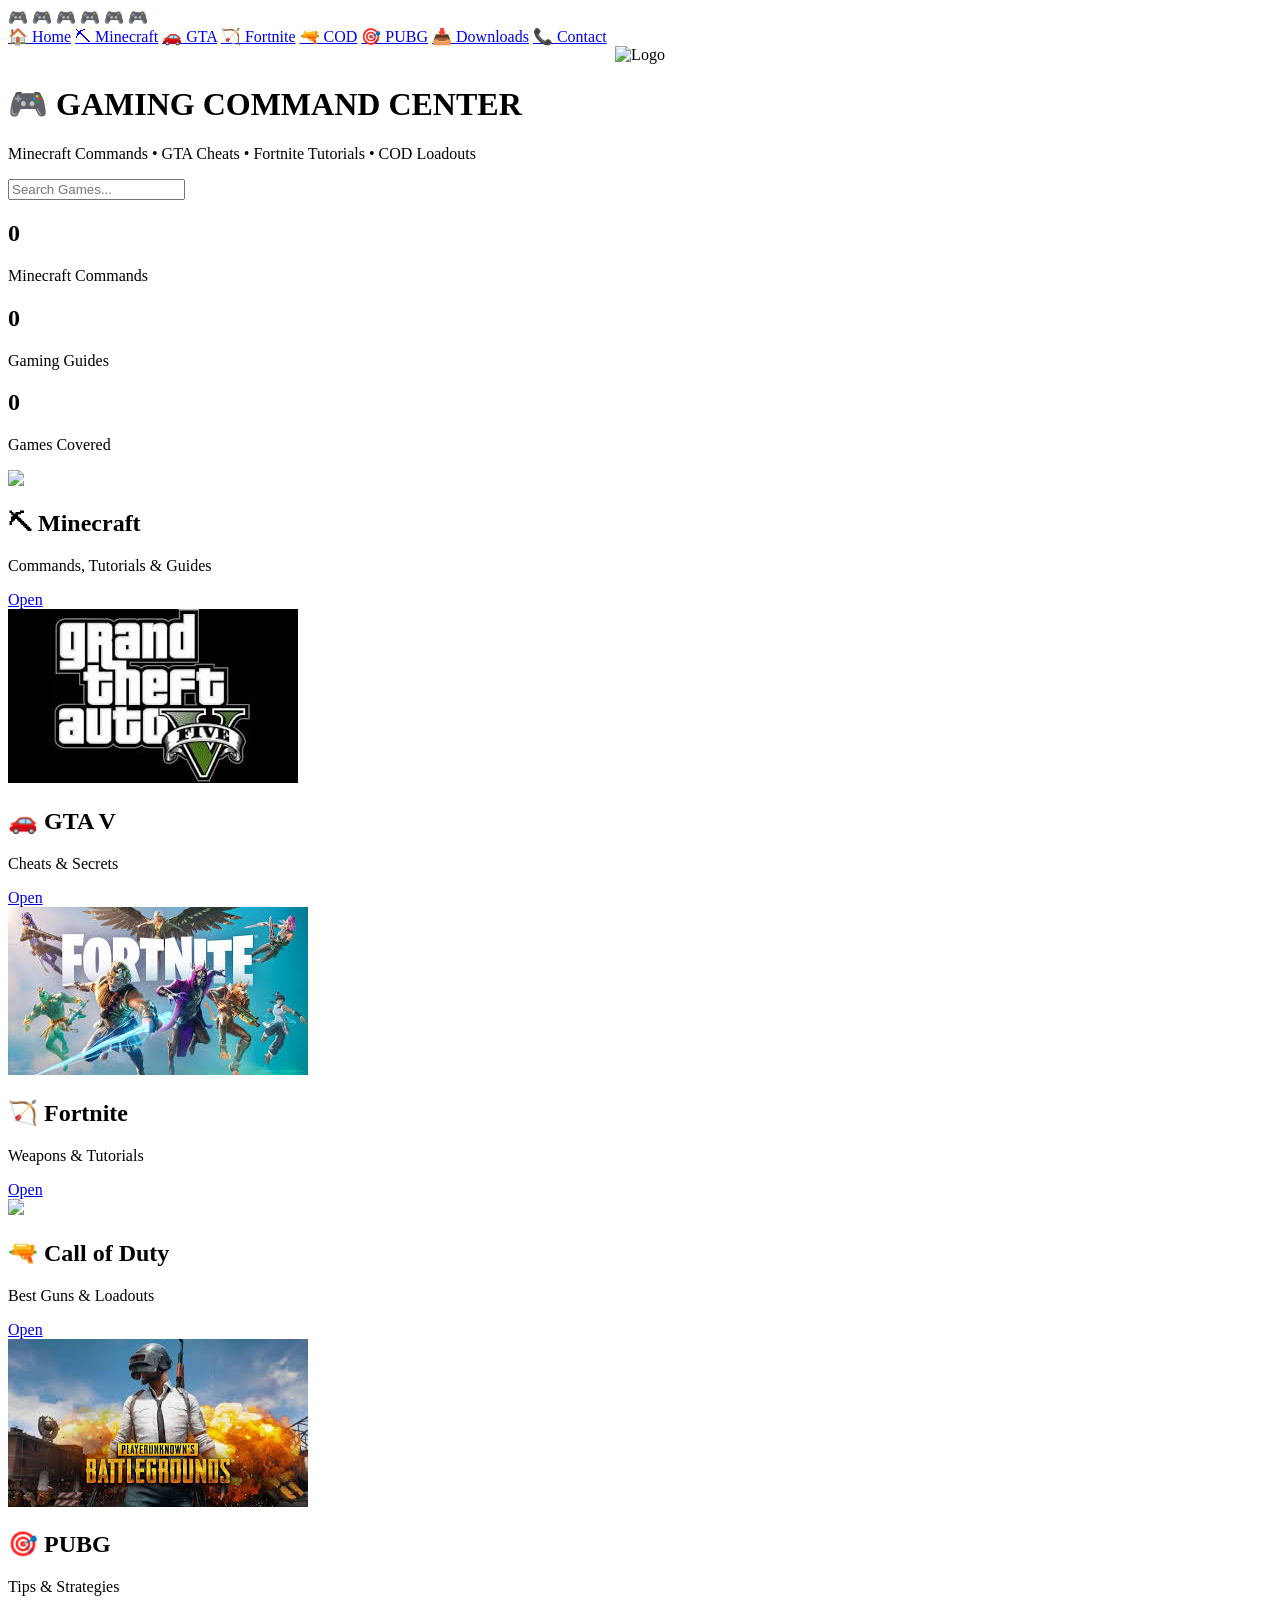
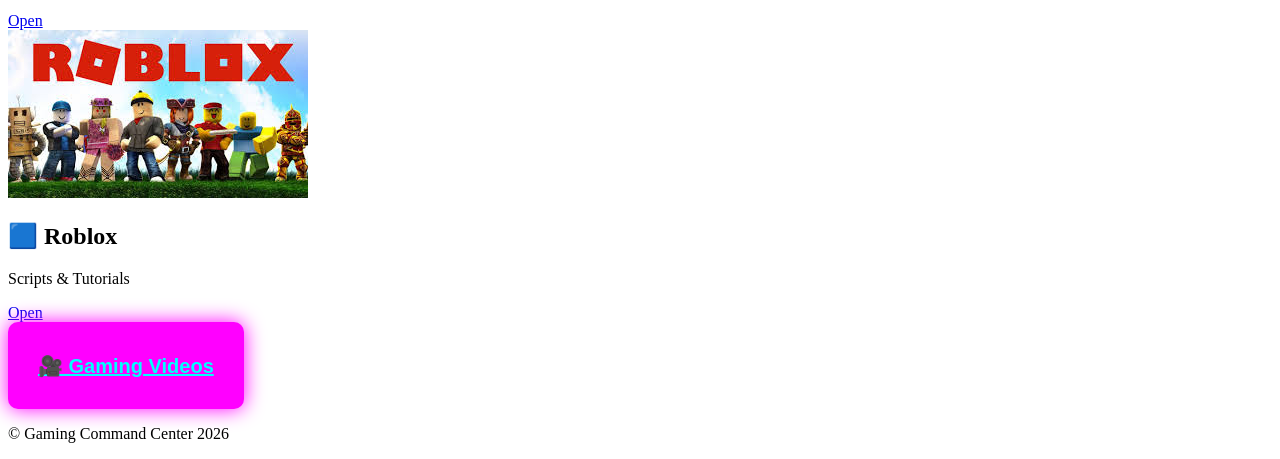
==== index.html @ 9e09913b "Create index.html" ====
<!DOCTYPE html>
<html lang="en">
<head>
<meta charset="UTF-8">
<meta name="viewport" content="width=device-width, initial-scale=1.0">
<title>Gaming Command Center</title>

<meta name="google-adsense-account" content="ca-pub-3595791569047109">
  
<!-- Google tag (gtag.js) -->
<script async src="https://www.googletagmanager.com/gtag/js?id=G-B7VQSWG04J"></script>
<script>
  window.dataLayer = window.dataLayer || [];
  function gtag(){dataLayer.push(arguments);}
  gtag('js', new Date());

  gtag('config', 'G-B7VQSWG04J');
</script>
  <link rel="icon" type="image/png" href="Minecraft Gaming Commands.png">
<link rel="stylesheet" href="style.css">
</head>

<body>

  
<div class="controllers">
<span>🎮</span>
<span>🎮</span>
<span>🎮</span>
<span>🎮</span>
<span>🎮</span>
<span>🎮</span>
</div>

<nav class="navbar">
<a href="index.html">🏠 Home</a>
<a href="minecraft.html">⛏ Minecraft</a>
<a href="gta.html">🚗 GTA</a>
<a href="fortnite.html">🏹 Fortnite</a>
<a href="cod.html">🔫 COD</a>
<a href="pubg.html">🎯 PUBG</a>
<a href="downloads.html">📥 Downloads</a>
<a href="contact.html">📞 Contact</a>
</nav>


  <div style="text-align:center;">
    <img class="logo"
         src="Minecraft Gaming Commands.png"
         alt="Logo"
         width="350"
         height="350">
</div>
  
<header class="hero">

   <h1>🎮 GAMING COMMAND CENTER</h1>
<p>Minecraft Commands • GTA Cheats • Fortnite Tutorials • COD Loadouts</p>


<input id="search" placeholder="Search Games..." onkeyup="searchGames()">
</header>

<section class="stats">

<div class="stat">
<h2 id="cmdCount">0</h2>
<p>Minecraft Commands</p>
</div>

<div class="stat">
<h2 id="guideCount">0</h2>
<p>Gaming Guides</p>
</div>

<div class="stat">
<h2 id="gameCount">0</h2>
<p>Games Covered</p>
</div>

</section>

<section class="games">

<div class="game-card">
  <img src="https://encrypted-tbn0.gstatic.com/images?q=tbn:ANd9GcTcyUZcwMk_uvsyGGYC-7DYvsBuoyd7bP0frg&s">
<h2>⛏ Minecraft</h2>
<p>Commands, Tutorials & Guides</p>
<a href="minecraft.html" class="btn">Open</a>
</div>

<div class="game-card">
  <img src="[data-uri]">
<h2>🚗 GTA V</h2>
<p>Cheats & Secrets</p>
<a href="gta.html" class="btn">Open</a>
</div>

<div class="game-card">
  <img src="[data-uri]">
<h2>🏹 Fortnite</h2>
<p>Weapons & Tutorials</p>
<a href="fortnite.html" class="btn">Open</a>
</div>

<div class="game-card">
  <img src="https://encrypted-tbn0.gstatic.com/images?q=tbn:ANd9GcTk8a2OAmDkp8v7KvrYF-RO71uc3OWyPfU6gg&s">
<h2>🔫 Call of Duty</h2>
<p>Best Guns & Loadouts</p>
<a href="cod.html" class="btn">Open</a>
</div>

<div class="game-card">
  <img src="[data-uri]">
<h2>🎯 PUBG</h2>
<p>Tips & Strategies</p>
<a href="pubg.html" class="btn">Open</a>
</div>

<div class="game-card">
  <img src="[data-uri]">
<h2>🟦 Roblox</h2>
<p>Scripts & Tutorials</p>
<a href="roblox.html" class="btn">Open</a>
</div>

</section>

<section class="videos">

  <button style="
background:#ff00ff;
color:white;
padding:15px 30px;
border:none;
border-radius:10px;
box-shadow:0 0 20px #ff00ff;
">
    
 <a href="videos.html" style="color:cyan;">
   <h1>
🎥 Gaming Videos
   </h1>
</a>

    
</button>


</section>

<footer>
<p>© Gaming Command Center 2026</p>
</footer>

<script src="script.js"></script>

</body>
</html>
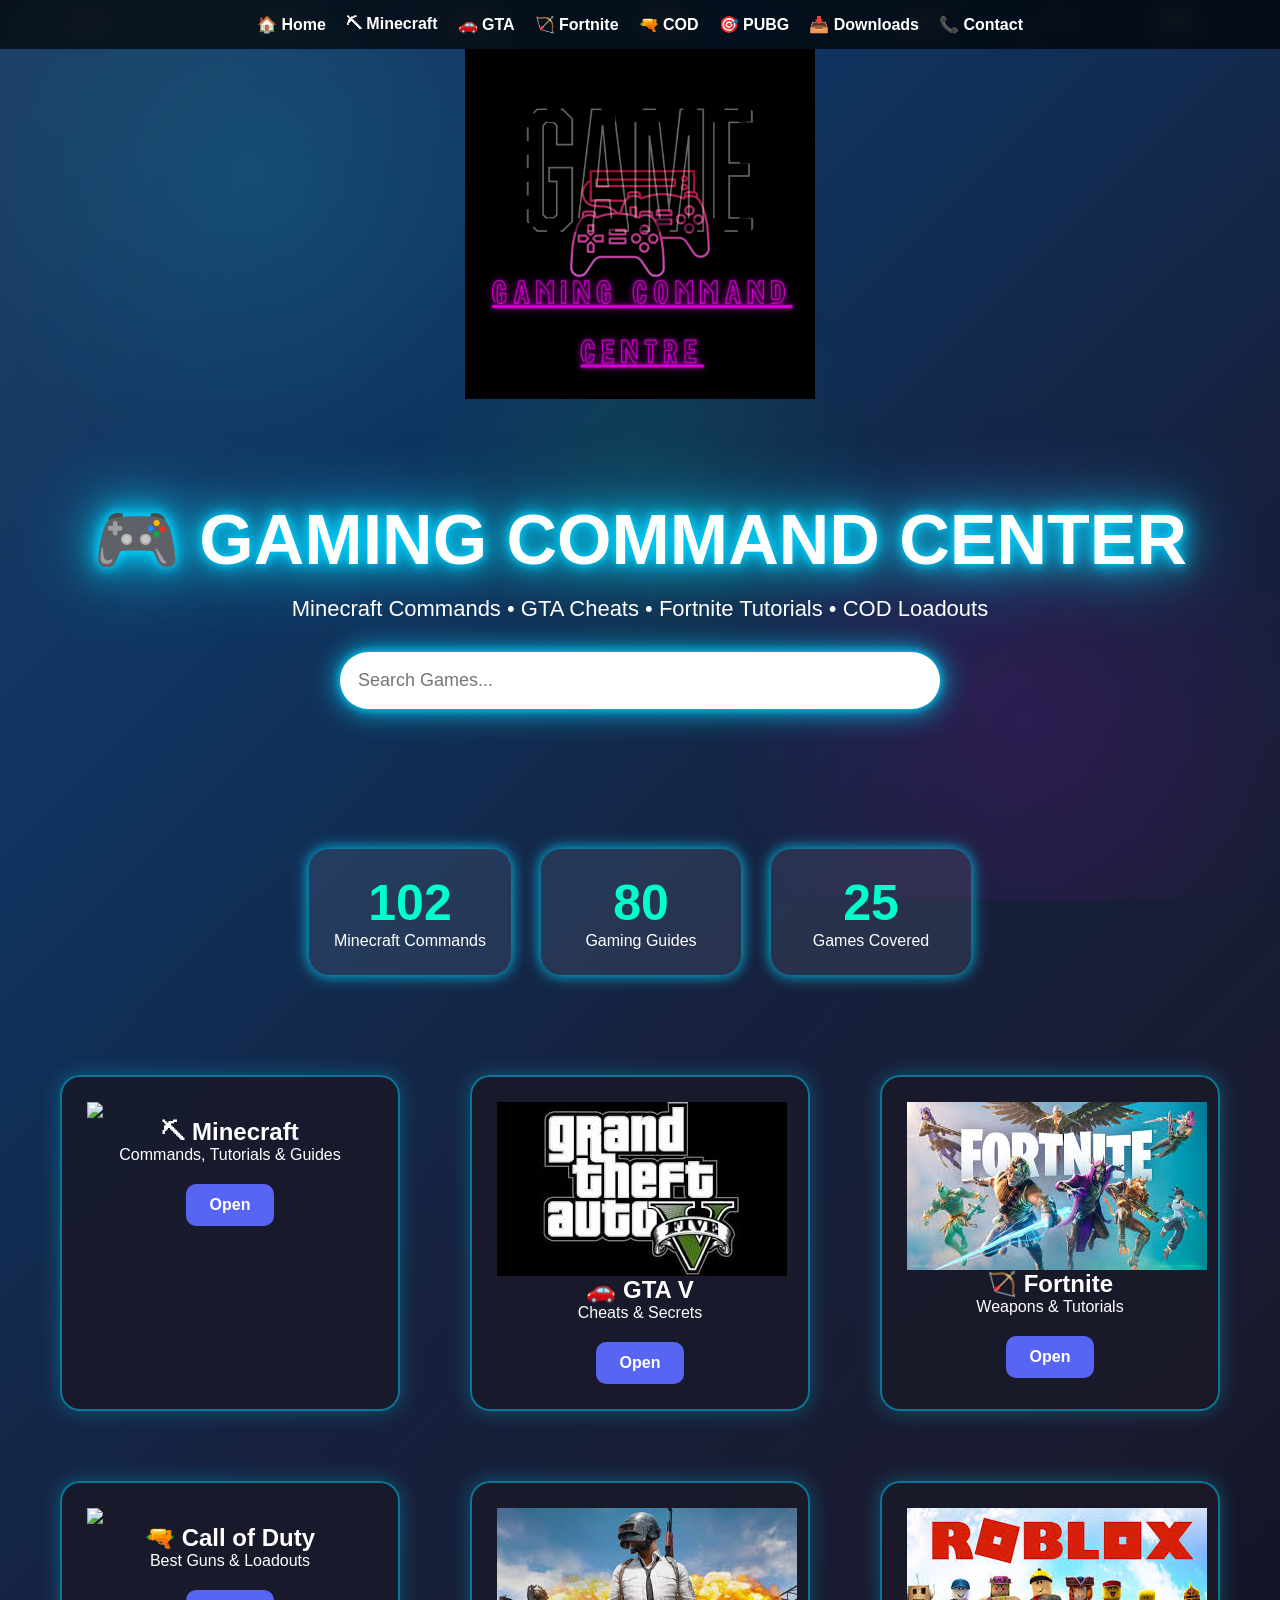
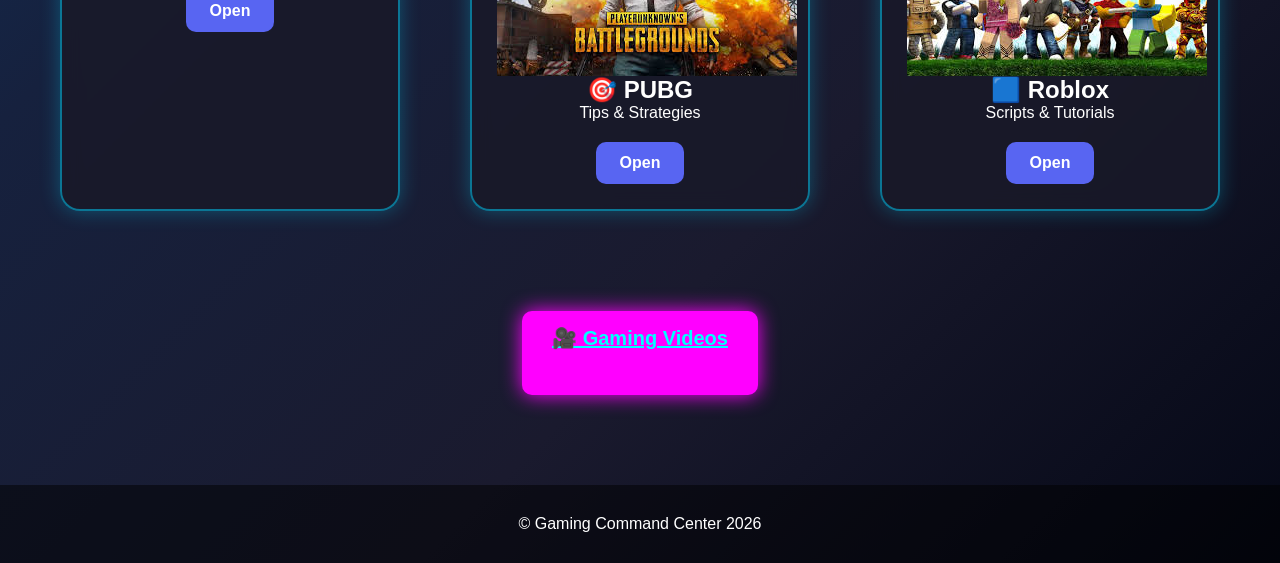
==== commit 8b98a0a4: "Update index.html" ====
--- a/index.html
+++ b/index.html
@@ -8,13 +8,13 @@
 <meta name="google-adsense-account" content="ca-pub-3595791569047109">
   
 <!-- Google tag (gtag.js) -->
-<script async src="https://www.googletagmanager.com/gtag/js?id=G-B7VQSWG04J"></script>
+<script async src="https://www.googletagmanager.com/gtag/js?id=G-QD8HGFSM2Q"></script>
 <script>
   window.dataLayer = window.dataLayer || [];
   function gtag(){dataLayer.push(arguments);}
   gtag('js', new Date());
 
-  gtag('config', 'G-B7VQSWG04J');
+  gtag('config', 'G-QD8HGFSM2Q');
 </script>
   <link rel="icon" type="image/png" href="Minecraft Gaming Commands.png">
 <link rel="stylesheet" href="style.css">
@@ -37,9 +37,9 @@
 <a href="minecraft.html">⛏ Minecraft</a>
 <a href="gta.html">🚗 GTA</a>
 <a href="fortnite.html">🏹 Fortnite</a>
-<a href="cod.html">🔫 COD</a>
+<a href="COD.html">🔫 COD</a>
 <a href="pubg.html">🎯 PUBG</a>
-<a href="downloads.html">📥 Downloads</a>
+<a href="download.html">📥 Downloads</a>
 <a href="contact.html">📞 Contact</a>
 </nav>
 
--- a/style.css
+++ b/style.css
@@ -0,0 +1,714 @@
+/* ===== GAMING COMMAND CENTER ===== */
+
+
+html, body{
+width:100%;
+overflow-x:hidden;
+}
+
+*{
+margin:0;
+padding:0;
+box-sizing:border-box;
+}
+
+body{
+font-family:Arial,sans-serif;
+color:white;
+overflow-x:hidden;
+
+background:linear-gradient(
+-45deg,
+#050816,
+#1a1a2e,
+#16213e,
+#0f3460,
+#1f4068
+);
+
+}
+
+@keyframes gradientMove{
+
+0%{
+background-position:0% 50%;
+}
+
+50%{
+background-position:100% 50%;
+}
+
+100%{
+background-position:0% 50%;
+}
+
+}
+
+@keyframes gamingBG{
+
+0%{
+background-position:0% 50%;
+}
+
+50%{
+background-position:100% 50%;
+}
+
+100%{
+background-position:0% 50%;
+}
+
+}
+
+@keyframes bgMove{
+0%{background-position:0% 50%;}
+50%{background-position:100% 50%;}
+100%{background-position:0% 50%;}
+}
+
+color:white;
+}
+);
+
+background-attachment:fixed;
+}
+
+@keyframes bgMove{
+0%{background-position:0% 50%;}
+50%{background-position:100% 50%;}
+100%{background-position:0% 50%;}
+}
+
+/* NAVBAR */
+
+.navbar{
+position:sticky;
+top:0;
+z-index:999;
+
+display:flex;
+justify-content:center;
+flex-wrap:wrap;
+gap:20px;
+
+padding:15px;
+
+background:rgba(0,0,0,.7);
+backdrop-filter:blur(10px);
+
+position:sticky;
+top:0;
+z-index:1000;
+}
+
+.navbar a{
+color:white;
+text-decoration:none;
+font-weight:bold;
+transition:.3s;
+}
+
+.navbar a:hover{
+color:#00d4ff;
+text-shadow:0 0 15px #00d4ff;
+}
+
+/* HERO */
+
+.hero{
+text-align:center;
+padding:100px 20px;
+}
+
+.hero h1{
+font-size:70px;
+
+text-shadow:
+0 0 10px #00d4ff,
+0 0 20px #00d4ff,
+0 0 40px #00d4ff,
+0 0 80px #00d4ff;
+
+animation:glow 2s infinite alternate;
+}
+
+.hero p{
+font-size:22px;
+margin-top:15px;
+margin-bottom:30px;
+}
+
+@keyframes glow{
+from{
+text-shadow:
+0 0 10px #00d4ff,
+0 0 20px #00d4ff;
+}
+
+to{
+text-shadow:
+0 0 20px #ff00ff,
+0 0 40px #ff00ff,
+0 0 80px #ff00ff;
+}
+}
+
+/* SEARCH */
+
+#search{
+width:80%;
+max-width:600px;
+
+padding:18px;
+
+border:none;
+border-radius:50px;
+
+font-size:18px;
+
+outline:none;
+
+box-shadow:
+0 0 10px #00d4ff,
+0 0 30px #00d4ff;
+}
+
+/* STATS */
+
+.stats{
+display:flex;
+justify-content:center;
+flex-wrap:wrap;
+gap:30px;
+
+padding:40px;
+}
+
+.stat{
+background:rgba(255,255,255,.08);
+padding:25px;
+border-radius:20px;
+
+min-width:200px;
+
+text-align:center;
+
+box-shadow:
+0 0 15px #00d4ff;
+}
+
+.stat h2{
+font-size:50px;
+color:#00ffcc;
+}
+
+/* GAME GRID */
+
+.games{
+display:grid;
+grid-template-columns:repeat(auto-fit,minmax(280px,1fr));
+gap:30px;
+
+padding:40px;
+}
+
+/* CARDS */
+
+.card,
+.game-card{
+
+background:
+rgba(25,25,40,0.85);
+
+backdrop-filter:blur(10px);
+
+border:
+2px solid rgba(0,212,255,0.5);
+
+border-radius:20px;
+
+padding:25px;
+
+margin:20px;
+
+text-align:center;
+
+box-shadow:
+0 0 20px rgba(0,212,255,.3);
+
+transition:.4s;
+
+}
+
+.card:hover,
+.game-card:hover{
+
+transform:
+translateY(-10px);
+
+border-color:
+#ff00ff;
+
+box-shadow:
+0 0 30px rgba(255,0,255,.6);
+
+  box-sizing:border-box;
+overflow:hidden;
+
+}
+
+/* BUTTONS */
+
+.btn{
+display:inline-block;
+
+margin-top:20px;
+
+padding:12px 24px;
+
+background:#5865F2;
+
+color:white;
+
+text-decoration:none;
+
+border-radius:10px;
+
+font-weight:bold;
+
+transition:0.3s;
+}
+
+.btn:hover{
+background:#4752C4;
+transform:scale(1.05);
+}
+
+/* VIDEOS */
+
+.videos{
+padding:40px;
+text-align:center;
+}
+
+.videos h1{
+margin-bottom:30px;
+}
+
+/* FOOTER */
+
+footer{
+text-align:center;
+padding:30px;
+background:rgba(0,0,0,.5);
+margin-top:50px;
+}
+
+/* FALLING CONTROLLERS */
+
+.controllers{
+position:fixed;
+top:0;
+left:0;
+width:100%;
+height:100%;
+overflow:hidden;
+pointer-events:none;
+z-index:-1;
+}
+
+.controllers span{
+position:absolute;
+font-size:40px;
+animation:fall linear infinite;
+opacity:.35;
+}
+
+.controllers span:nth-child(1){
+left:5%;
+animation-duration:8s;
+}
+
+.controllers span:nth-child(2){
+left:20%;
+animation-duration:12s;
+}
+
+.controllers span:nth-child(3){
+left:35%;
+animation-duration:10s;
+}
+
+.controllers span:nth-child(4){
+left:50%;
+animation-duration:14s;
+}
+
+.controllers span:nth-child(5){
+left:70%;
+animation-duration:9s;
+}
+
+.controllers span:nth-child(6){
+left:90%;
+animation-duration:11s;
+}
+
+@keyframes fall{
+0%{
+transform:translateY(-100px) rotate(0deg);
+}
+100%{
+transform:translateY(120vh) rotate(360deg);
+}
+}
+
+/* MOBILE */
+
+@media(max-width:768px){
+
+.hero h1{
+font-size:40px;
+}
+
+.navbar{
+gap:10px;
+}
+
+#search{
+width:95%;
+}
+
+}
+#moreBtn{
+display:block;
+margin:30px auto;
+font-size:20px;
+}
+
+#moreCommands{
+display:grid;
+grid-template-columns:repeat(auto-fit,minmax(280px,1fr));
+gap:30px;
+padding:40px;
+}
+
+#moreCommands{
+display:none;
+}
+
+#moreGTA{
+display:none;
+}
+
+#gtaBtn{
+display:block;
+margin:30px auto;
+font-size:20px;
+}
+
+#moreGTA{
+display:none;
+}
+
+
+#moreFortnite{
+display:none;
+}
+
+#gtaBtn,
+#fortniteBtn,
+#moreBtn{
+display:block;
+margin:40px auto;
+padding:15px 35px;
+font-size:20px;
+font-weight:bold;
+background:linear-gradient(45deg,#00ff88,#00d4ff);
+color:white;
+border:none;
+border-radius:12px;
+cursor:pointer;
+box-shadow:0 0 15px #00ff88;
+transition:0.3s;
+}
+
+#gtaBtn,
+#fortniteBtn,
+#moreBtn{
+display:block !important;
+width:300px;
+margin:40px auto !important;
+text-align:center;
+}
+
+.downloads-grid{
+display:grid;
+grid-template-columns:repeat(auto-fit,minmax(320px,1fr));
+gap:25px;
+padding:30px;
+}
+
+.card{
+background:rgba(0,0,0,.5);
+border:2px solid #00d4ff;
+border-radius:20px;
+padding:20px;
+text-align:center;
+box-shadow:0 0 20px #00d4ff;
+}
+
+@media(max-width:768px){
+
+.hero h1{
+color:#00d4ff;
+
+text-shadow:
+0 0 10px #00d4ff,
+0 0 20px #00d4ff,
+0 0 40px #7c3aed;
+
+font-size:60px;
+}
+
+.navbar{
+background:rgba(0,0,0,.8);
+
+backdrop-filter:blur(10px);
+
+border-bottom:
+2px solid #00d4ff;
+}
+
+.games{
+grid-template-columns:1fr;
+}
+
+.card{
+margin:10px;
+}
+
+#search{
+width:95%;
+}
+
+}
+
+body::before{
+content:"";
+position:fixed;
+top:0;
+left:0;
+width:100%;
+height:100%;
+
+background:
+radial-gradient(
+circle at top left,
+rgba(0,212,255,.12),
+transparent 40%
+),
+
+radial-gradient(
+circle at bottom right,
+rgba(168,85,247,.12),
+transparent 40%
+);
+
+pointer-events:none;
+z-index:-1;
+}
+
+body::before{
+content:"";
+position:fixed;
+top:0;
+left:0;
+width:100%;
+height:100%;
+
+background:
+radial-gradient(circle at 20% 20%,
+rgba(0,255,255,.08),
+transparent 30%),
+
+radial-gradient(circle at 80% 80%,
+rgba(255,0,255,.08),
+transparent 30%),
+
+radial-gradient(circle at 50% 50%,
+rgba(0,255,100,.05),
+transparent 35%);
+
+pointer-events:none;
+z-index:-1;
+}
+
+body::before{
+content:"";
+
+position:fixed;
+
+top:0;
+left:0;
+
+width:100%;
+height:100%;
+
+background:
+
+radial-gradient(
+circle at 20% 20%,
+rgba(0,255,255,.10),
+transparent 25%
+),
+
+radial-gradient(
+circle at 80% 80%,
+rgba(255,0,255,.10),
+transparent 25%
+),
+
+radial-gradient(
+circle at 50% 50%,
+rgba(0,255,100,.08),
+transparent 30%
+);
+
+animation:
+lightsMove 12s infinite alternate;
+
+pointer-events:none;
+
+z-index:-1;
+}
+
+@keyframes lightsMove{
+
+from{
+transform:translate(0,0);
+}
+
+to{
+transform:translate(50px,-50px);
+}
+
+}
+
+
+img{
+display:block;
+}
+
+.logo{
+display:block;
+}
+
+img{
+display:block;
+margin-left:auto;
+margin-right:auto;
+}
+
+#moreCOD{
+display:none;
+}
+
+#codBtn{
+display:block;
+margin:40px auto;
+padding:15px 35px;
+font-size:20px;
+font-weight:bold;
+
+background:linear-gradient(
+45deg,
+#00d4ff,
+#7c3aed
+);
+
+color:white;
+border:none;
+border-radius:12px;
+cursor:pointer;
+
+box-shadow:
+0 0 15px #00d4ff,
+0 0 30px #7c3aed;
+
+transition:.3s;
+}
+
+#codBtn:hover{
+transform:scale(1.08);
+
+box-shadow:
+0 0 25px #00d4ff,
+0 0 50px #7c3aed;
+}
+
+
+
+#morePUBG{
+display:none;
+}
+
+.pubg-btn{
+display:block;
+margin:40px auto;
+padding:16px 35px;
+
+background:linear-gradient(
+45deg,
+#ff9800,
+#ff3d00,
+#ff9800
+);
+
+background-size:200% 200%;
+
+color:white;
+font-size:20px;
+font-weight:bold;
+
+border:none;
+border-radius:50px;
+
+cursor:pointer;
+
+box-shadow:
+0 0 15px #ff9800,
+0 0 30px #ff3d00;
+
+animation:
+buttonGlow 3s linear infinite;
+
+transition:.3s;
+}
+
+.pubg-btn:hover{
+transform:scale(1.1);
+
+box-shadow:
+0 0 25px #ff9800,
+0 0 50px #ff3d00;
+}
+
+@keyframes buttonGlow{
+
+0%{
+background-position:0% 50%;
+}
+
+50%{
+background-position:100% 50%;
+}
+
+100%{
+background-position:0% 50%;
+}
+
+}
+#morePUBG{
+display:none;
+}
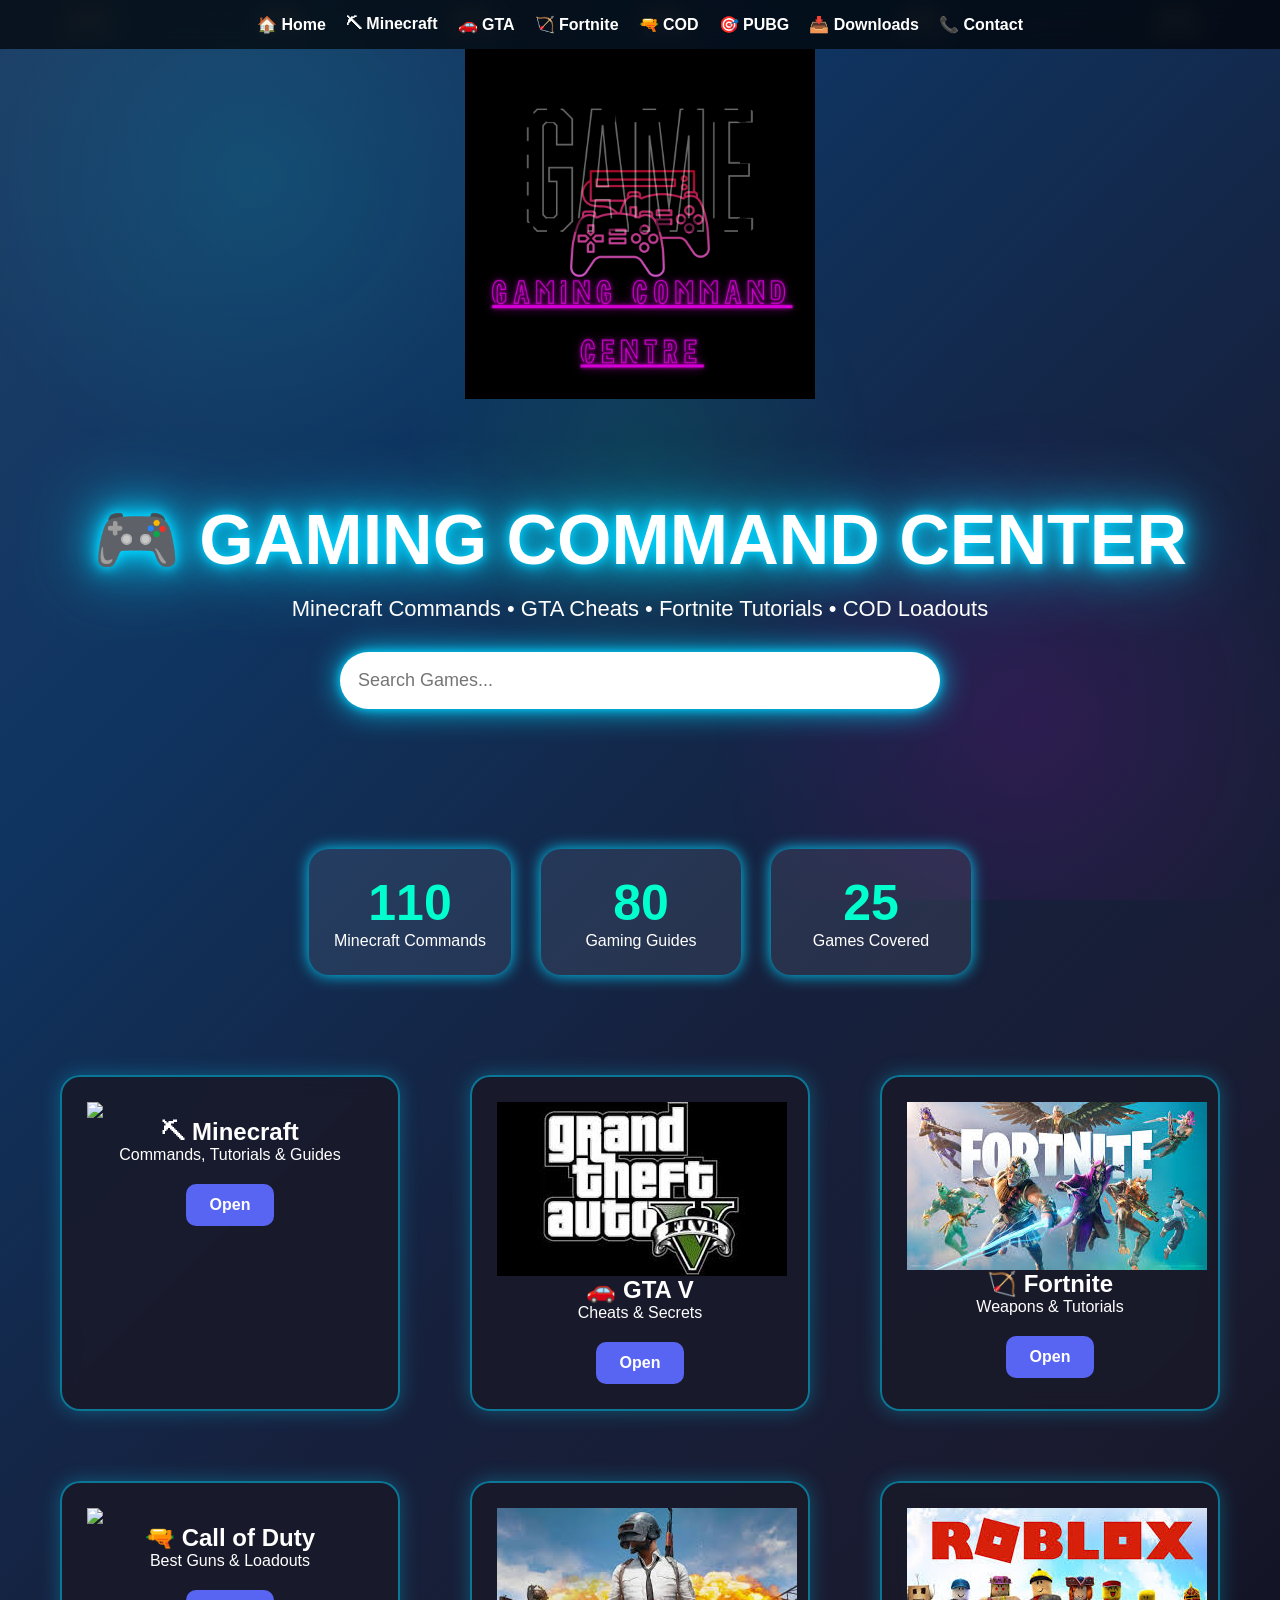
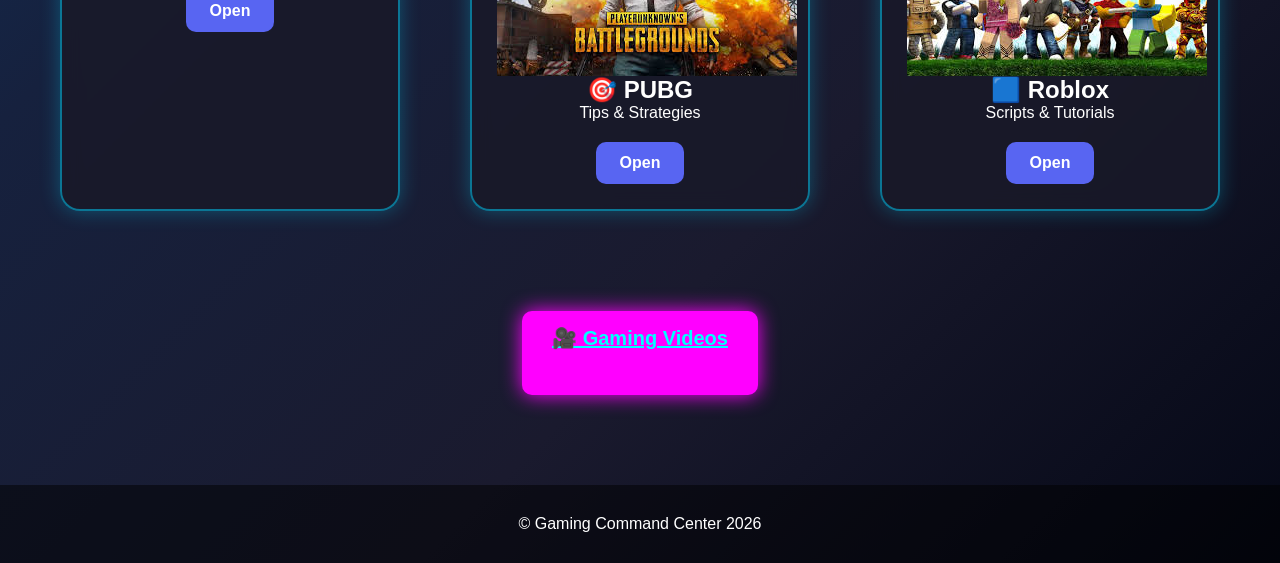
==== commit 09bc8db5: "Update index.html" ====
--- a/index.html
+++ b/index.html
@@ -5,7 +5,8 @@
 <meta name="viewport" content="width=device-width, initial-scale=1.0">
 <title>Gaming Command Center</title>
 
-<meta name="google-adsense-account" content="ca-pub-3595791569047109">
+<script async src="https://pagead2.googlesyndication.com/pagead/js/adsbygoogle.js?client=ca-pub-3595791569047109"
+     crossorigin="anonymous"></script>
   
 <!-- Google tag (gtag.js) -->
 <script async src="https://www.googletagmanager.com/gtag/js?id=G-QD8HGFSM2Q"></script>
@@ -39,7 +40,7 @@
 <a href="fortnite.html">🏹 Fortnite</a>
 <a href="COD.html">🔫 COD</a>
 <a href="pubg.html">🎯 PUBG</a>
-<a href="download.html">📥 Downloads</a>
+<a href="downloads.html">📥 Downloads</a>
 <a href="contact.html">📞 Contact</a>
 </nav>
 
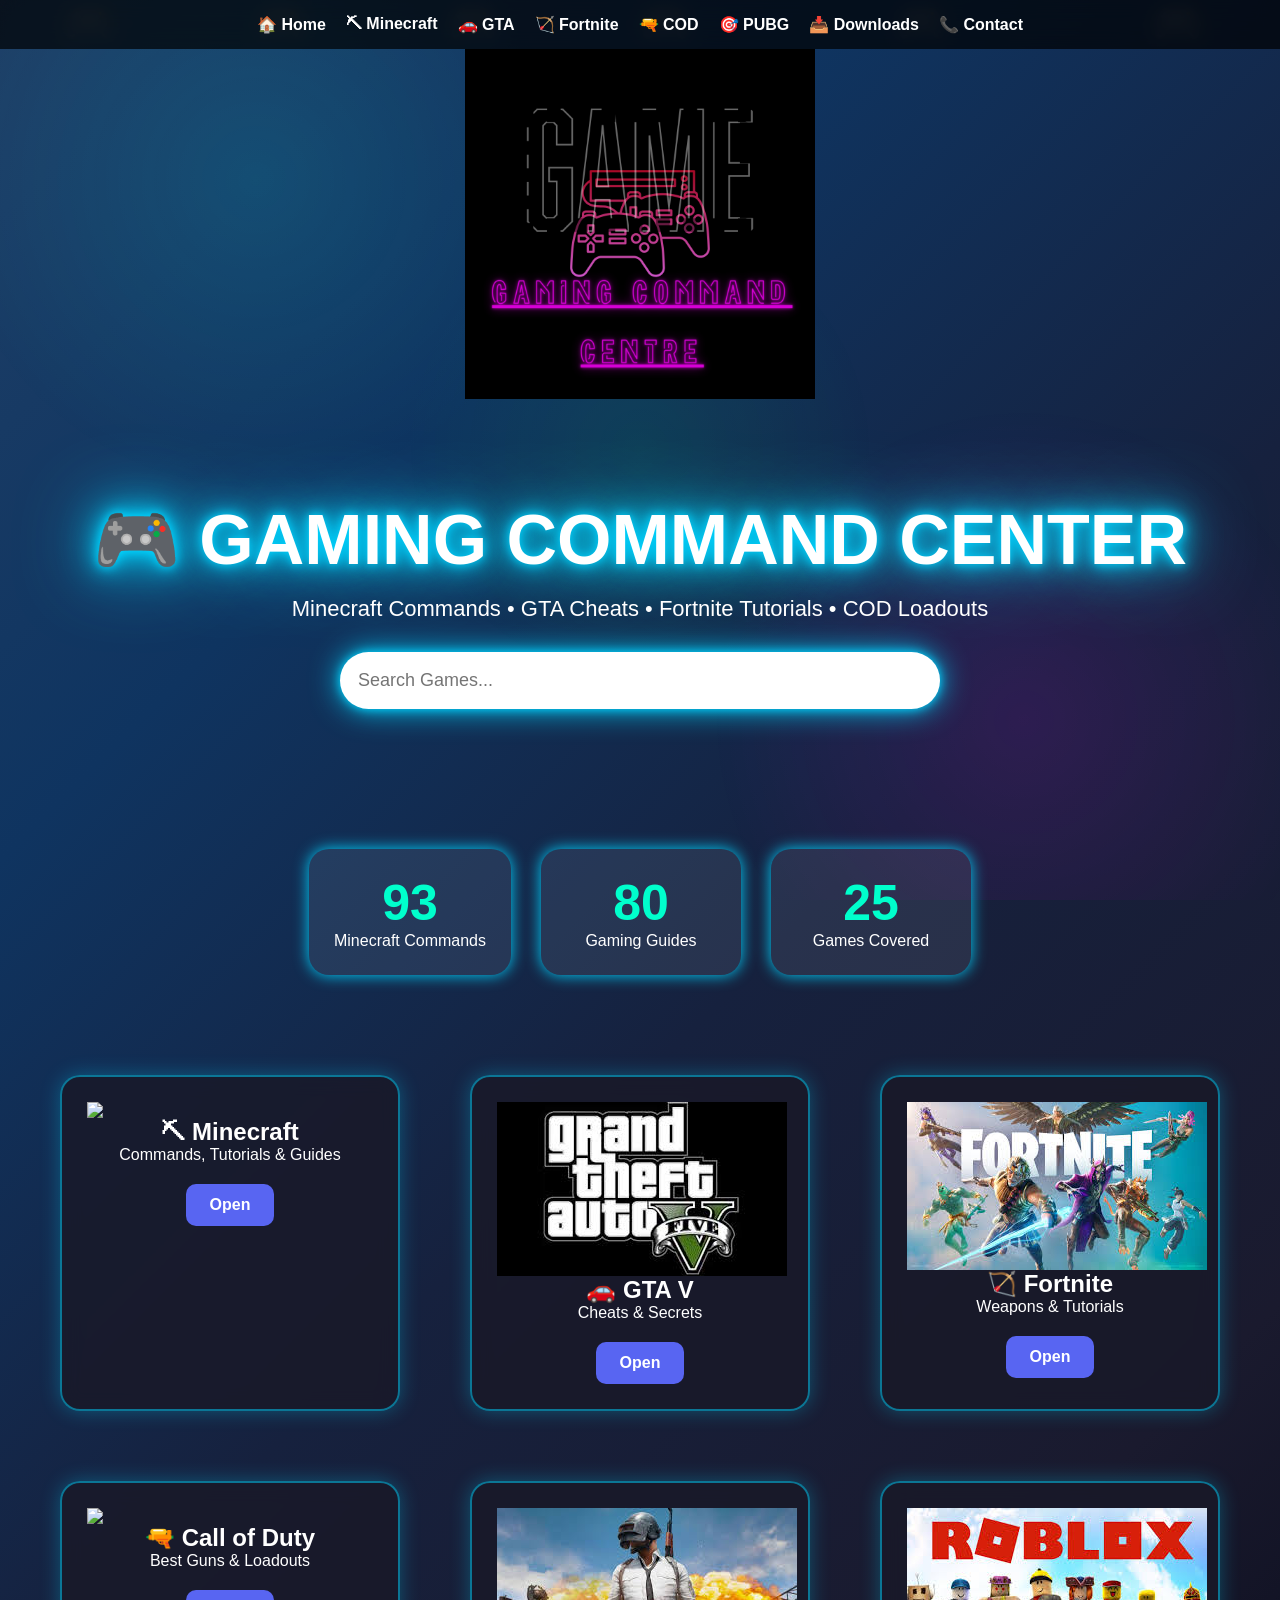
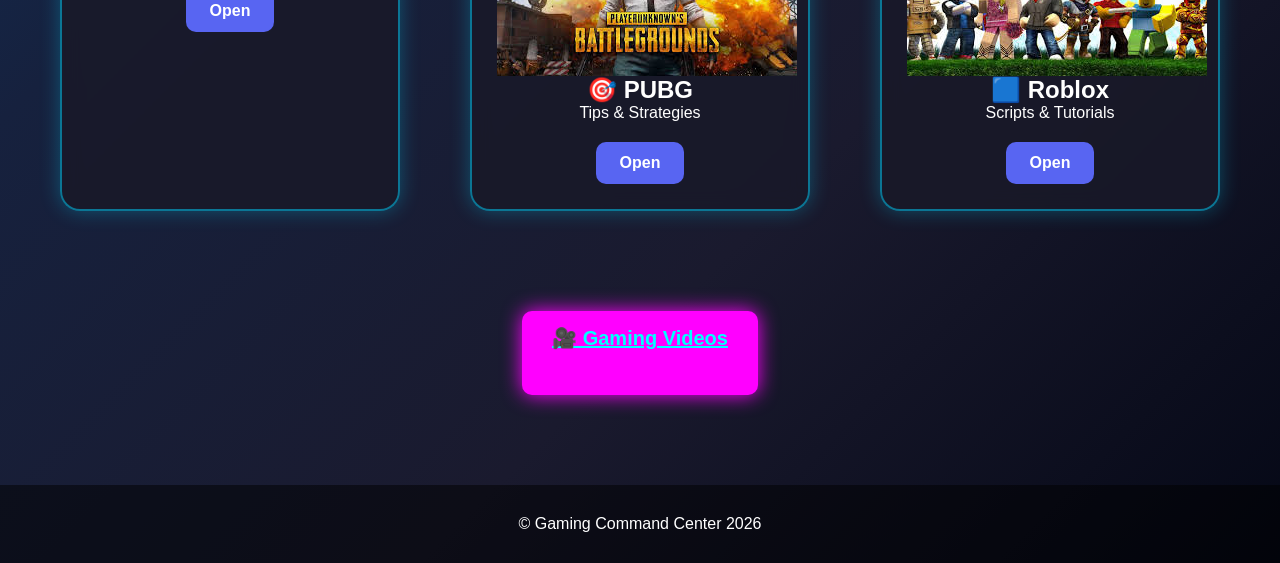
==== commit a8e3933d: "Update index.html" ====
--- a/index.html
+++ b/index.html
@@ -38,7 +38,7 @@
 <a href="minecraft.html">⛏ Minecraft</a>
 <a href="gta.html">🚗 GTA</a>
 <a href="fortnite.html">🏹 Fortnite</a>
-<a href="COD.html">🔫 COD</a>
+<a href="cod.html">🔫 COD</a>
 <a href="pubg.html">🎯 PUBG</a>
 <a href="downloads.html">📥 Downloads</a>
 <a href="contact.html">📞 Contact</a>
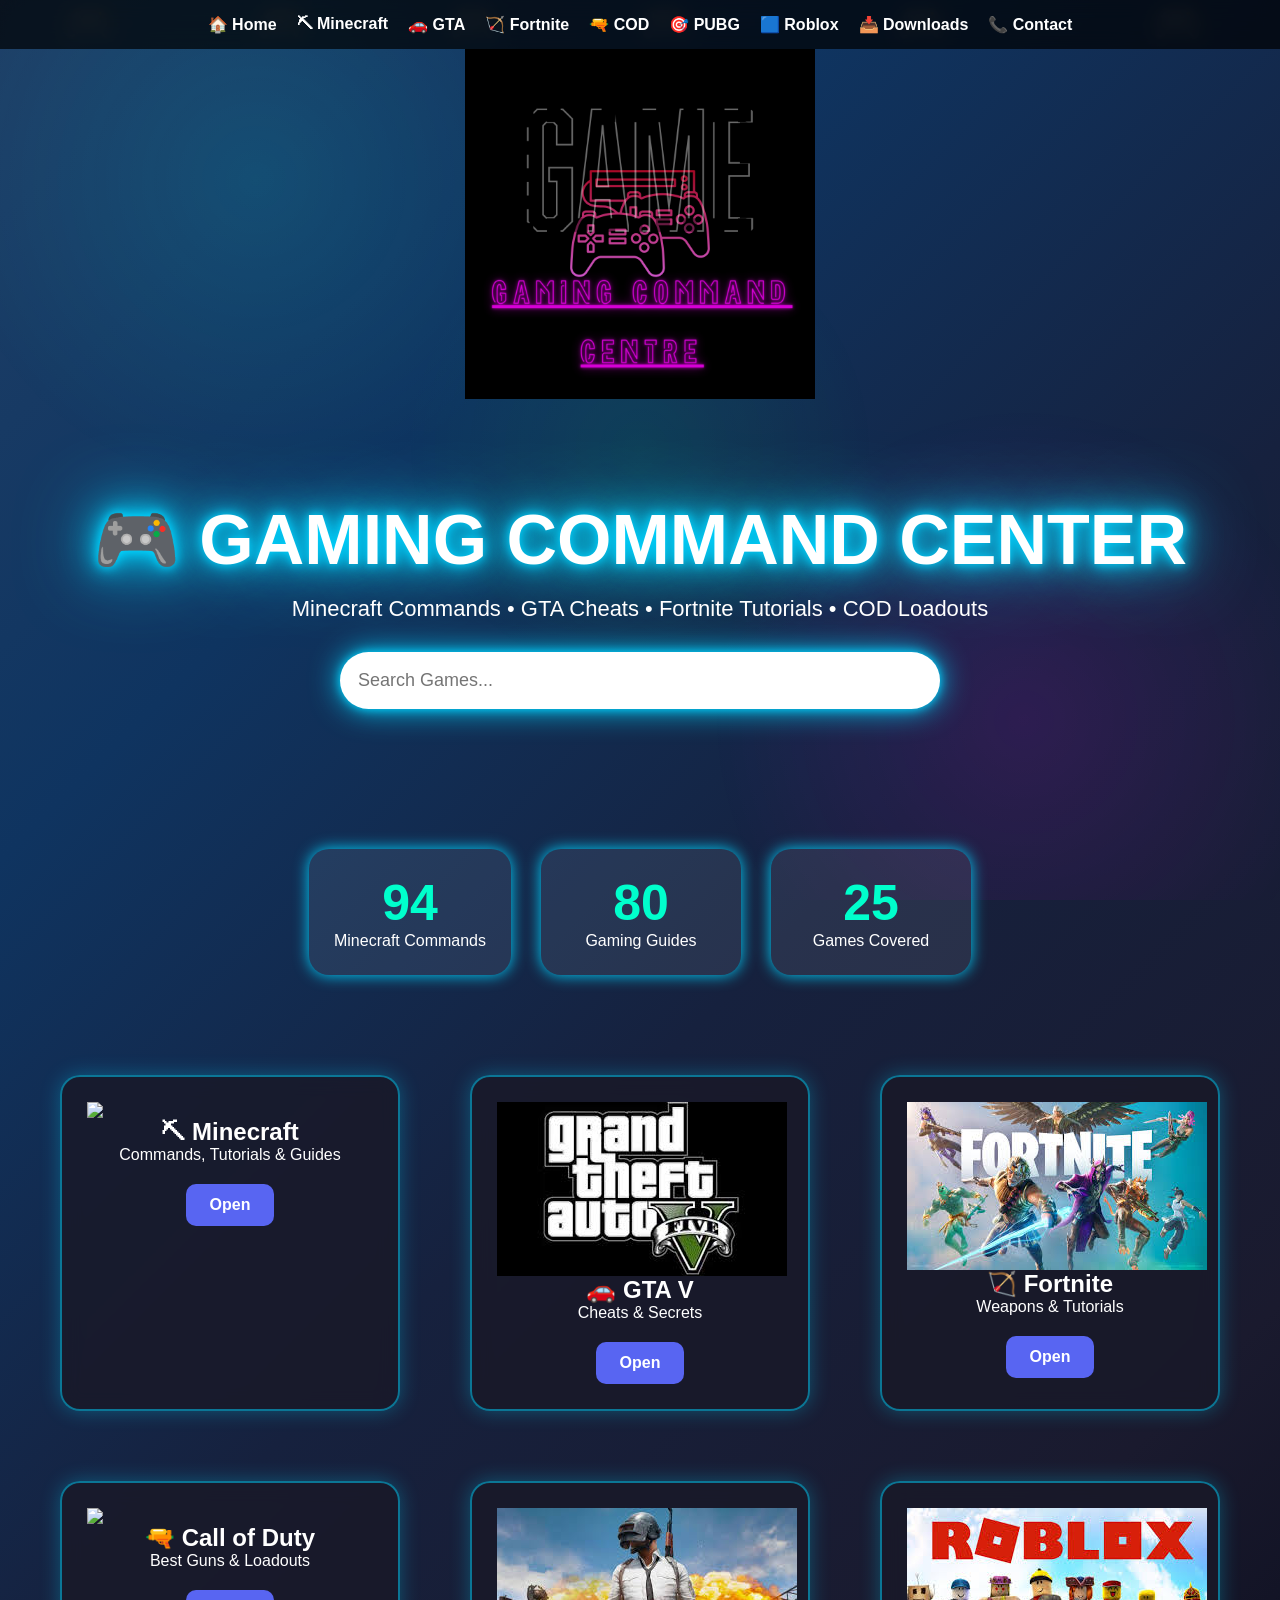
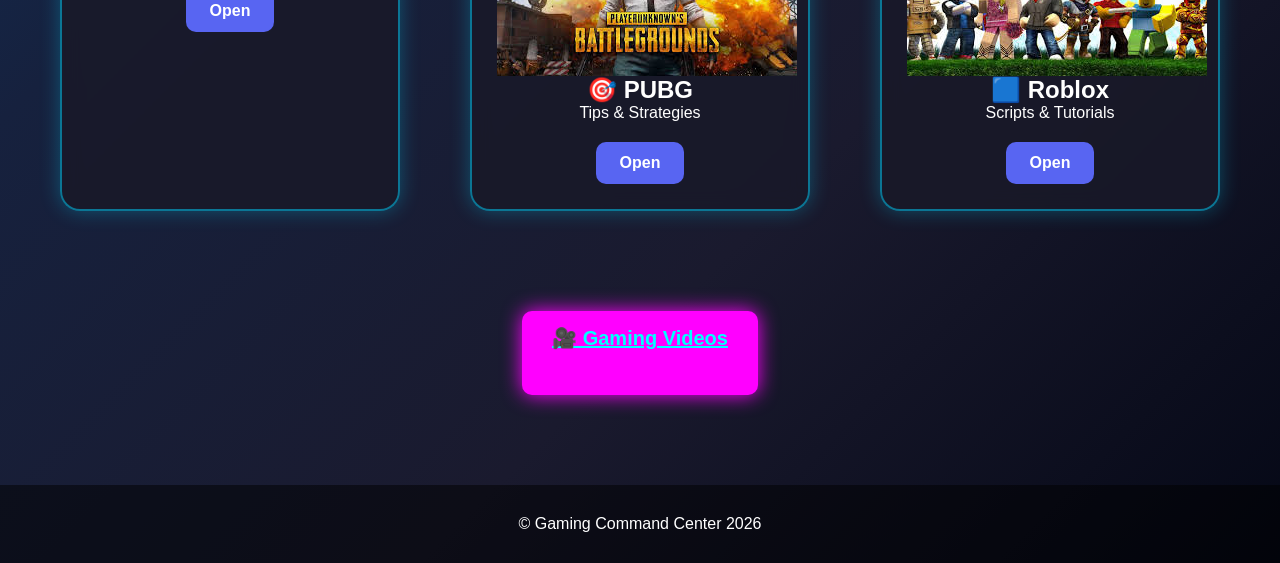
==== commit 15425c6f: "Update index.html" ====
--- a/index.html
+++ b/index.html
@@ -40,6 +40,7 @@
 <a href="fortnite.html">🏹 Fortnite</a>
 <a href="cod.html">🔫 COD</a>
 <a href="pubg.html">🎯 PUBG</a>
+<a href="roblox.html">🟦 Roblox</a>
 <a href="downloads.html">📥 Downloads</a>
 <a href="contact.html">📞 Contact</a>
 </nav>
